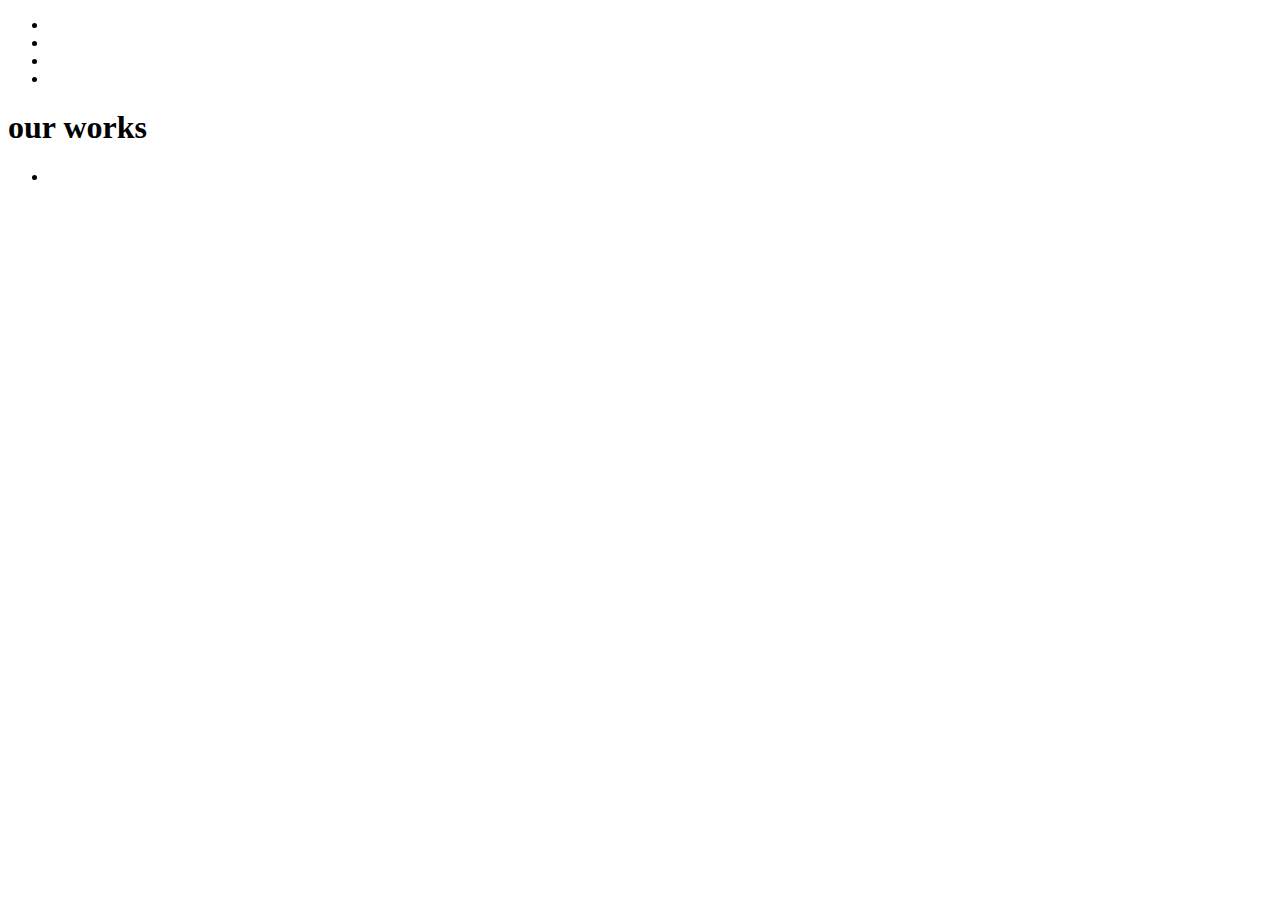
==== HW10-12/index.html @ fb9b8a3e "add 10-12" ====
<!DOCTYPE html>
<html lang="en">

<head>
  <meta charset="UTF-8">
  <meta http-equiv="X-UA-Compatible" content="IE=edge">
  <meta name="viewport" content="width=device-width, initial-scale=1.0">
  <title>Document</title>
  <link rel="preconnect" href="https://fonts.googleapis.com">
  <link rel="preconnect" href="https://fonts.gstatic.com" crossorigin>
  <link href="https://fonts.googleapis.com/css2?family=Playfair+Display&family=Ubuntu:wght@300&display=swap"
    rel="stylesheet">
  <link rel="stylesheet" href="style.css">
</head>

<body>
  <header class="header">
    <nav class="header-nav">
      <ul class="list">
        <li class="item"></li>
        <li class="item"></li>
        <li class="item"></li>
        <li class="item"></li>
      </ul>
    </nav>
  </header>
  <main>
    <section class="section">
      <h1>our works</h1>
      <ul class="works-list">
        <li class="cart">
          <img src="" alt="">
          <a href="#"></a>
          <h2></h2>
          <p></p>
        </li>

      </ul>
    </section>
  </main>
</body>

</html>
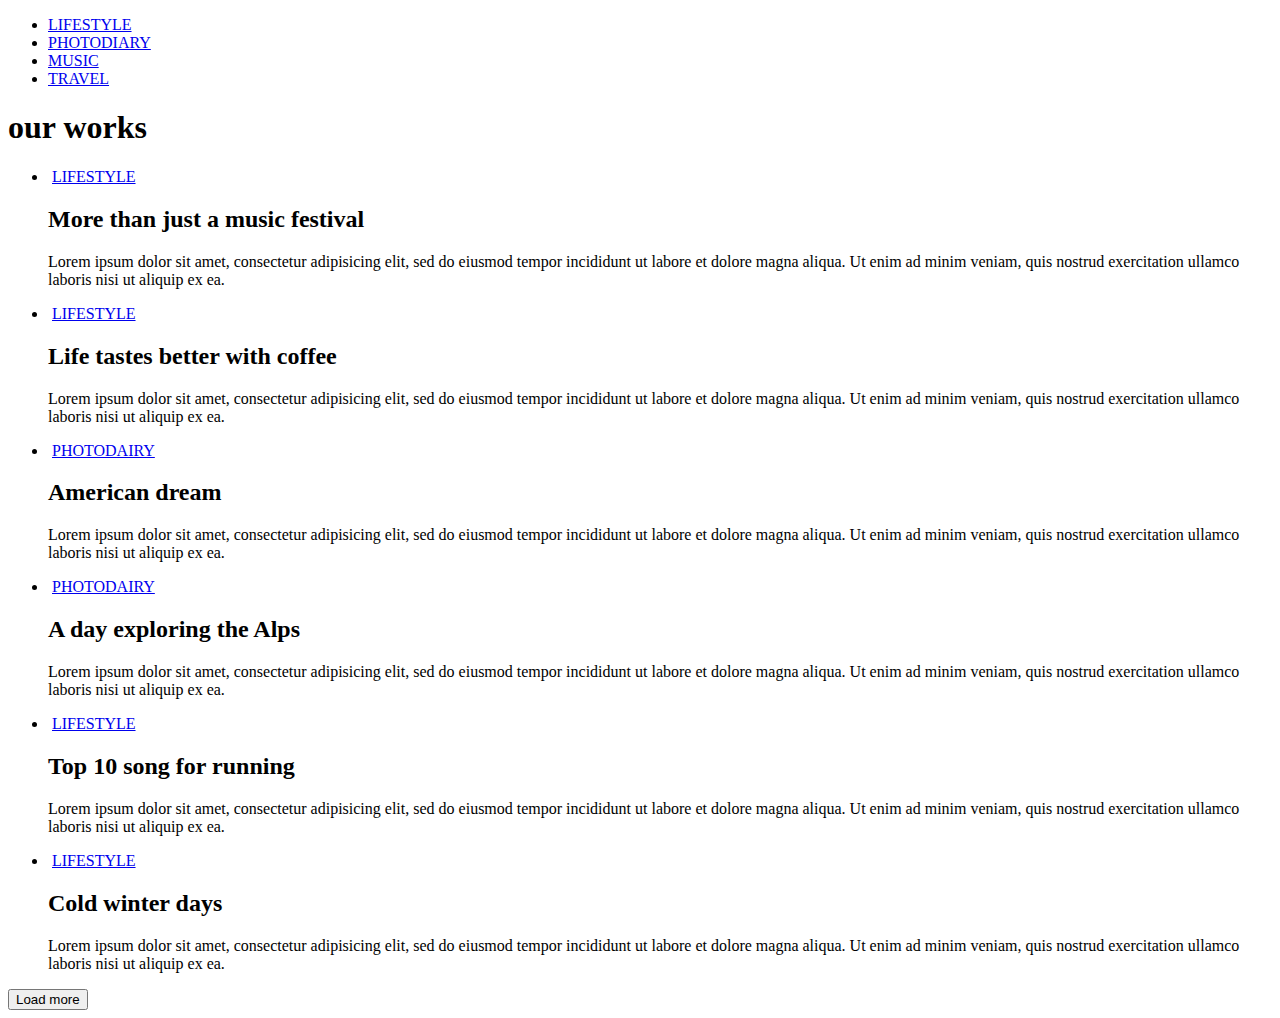
==== commit 6a052e60: "add img" ====
--- a/HW10-12/index.html
+++ b/HW10-12/index.html
@@ -17,10 +17,10 @@
   <header class="header">
     <nav class="header-nav">
       <ul class="list">
-        <li class="item"></li>
-        <li class="item"></li>
-        <li class="item"></li>
-        <li class="item"></li>
+        <li class="item"><a href="#">LIFESTYLE</a></li>
+        <li class="item"><a href="#">PHOTODIARY</a></li>
+        <li class="item"><a href="#">MUSIC</a></li>
+        <li class="item"><a href="#">TRAVEL</a></li>
       </ul>
     </nav>
   </header>
@@ -30,12 +30,55 @@
       <ul class="works-list">
         <li class="cart">
           <img src="" alt="">
-          <a href="#"></a>
-          <h2></h2>
-          <p></p>
+          <a href="#">LIFESTYLE</a>
+          <h2>More than just a music festival</h2>
+          <p>Lorem ipsum dolor sit amet, consectetur adipisicing elit, sed do eiusmod tempor incididunt ut labore et
+            dolore magna
+            aliqua. Ut enim ad minim veniam, quis nostrud exercitation ullamco laboris nisi ut aliquip ex ea.</p>
+        </li>
+        <li class="cart">
+          <img src="" alt="">
+          <a href="#">LIFESTYLE</a>
+          <h2>Life tastes better with coffee</h2>
+          <p>Lorem ipsum dolor sit amet, consectetur adipisicing elit, sed do eiusmod tempor incididunt ut labore et
+            dolore magna
+            aliqua. Ut enim ad minim veniam, quis nostrud exercitation ullamco laboris nisi ut aliquip ex ea.</p>
+        </li>
+        <li class="cart">
+          <img src="" alt="">
+          <a href="#">PHOTODAIRY</a>
+          <h2>American dream</h2>
+          <p>Lorem ipsum dolor sit amet, consectetur adipisicing elit, sed do eiusmod tempor incididunt ut labore et
+            dolore magna
+            aliqua. Ut enim ad minim veniam, quis nostrud exercitation ullamco laboris nisi ut aliquip ex ea.</p>
+        </li>
+        <li class="cart">
+          <img src="" alt="">
+          <a href="#">PHOTODAIRY</a>
+          <h2>A day exploring the Alps</h2>
+          <p>Lorem ipsum dolor sit amet, consectetur adipisicing elit, sed do eiusmod tempor incididunt ut labore et
+            dolore magna
+            aliqua. Ut enim ad minim veniam, quis nostrud exercitation ullamco laboris nisi ut aliquip ex ea.</p>
+        </li>
+        <li class="cart">
+          <img src="" alt="">
+          <a href="#">LIFESTYLE</a>
+          <h2>Top 10 song for running</h2>
+          <p>Lorem ipsum dolor sit amet, consectetur adipisicing elit, sed do eiusmod tempor incididunt ut labore et
+            dolore magna
+            aliqua. Ut enim ad minim veniam, quis nostrud exercitation ullamco laboris nisi ut aliquip ex ea.</p>
+        </li>
+        <li class="cart">
+          <img src="" alt="">
+          <a href="#">LIFESTYLE</a>
+          <h2>Cold winter days</h2>
+          <p>Lorem ipsum dolor sit amet, consectetur adipisicing elit, sed do eiusmod tempor incididunt ut labore et
+            dolore magna
+            aliqua. Ut enim ad minim veniam, quis nostrud exercitation ullamco laboris nisi ut aliquip ex ea.</p>
         </li>
 
       </ul>
+      <button type="button">Load more</button>
     </section>
   </main>
 </body>
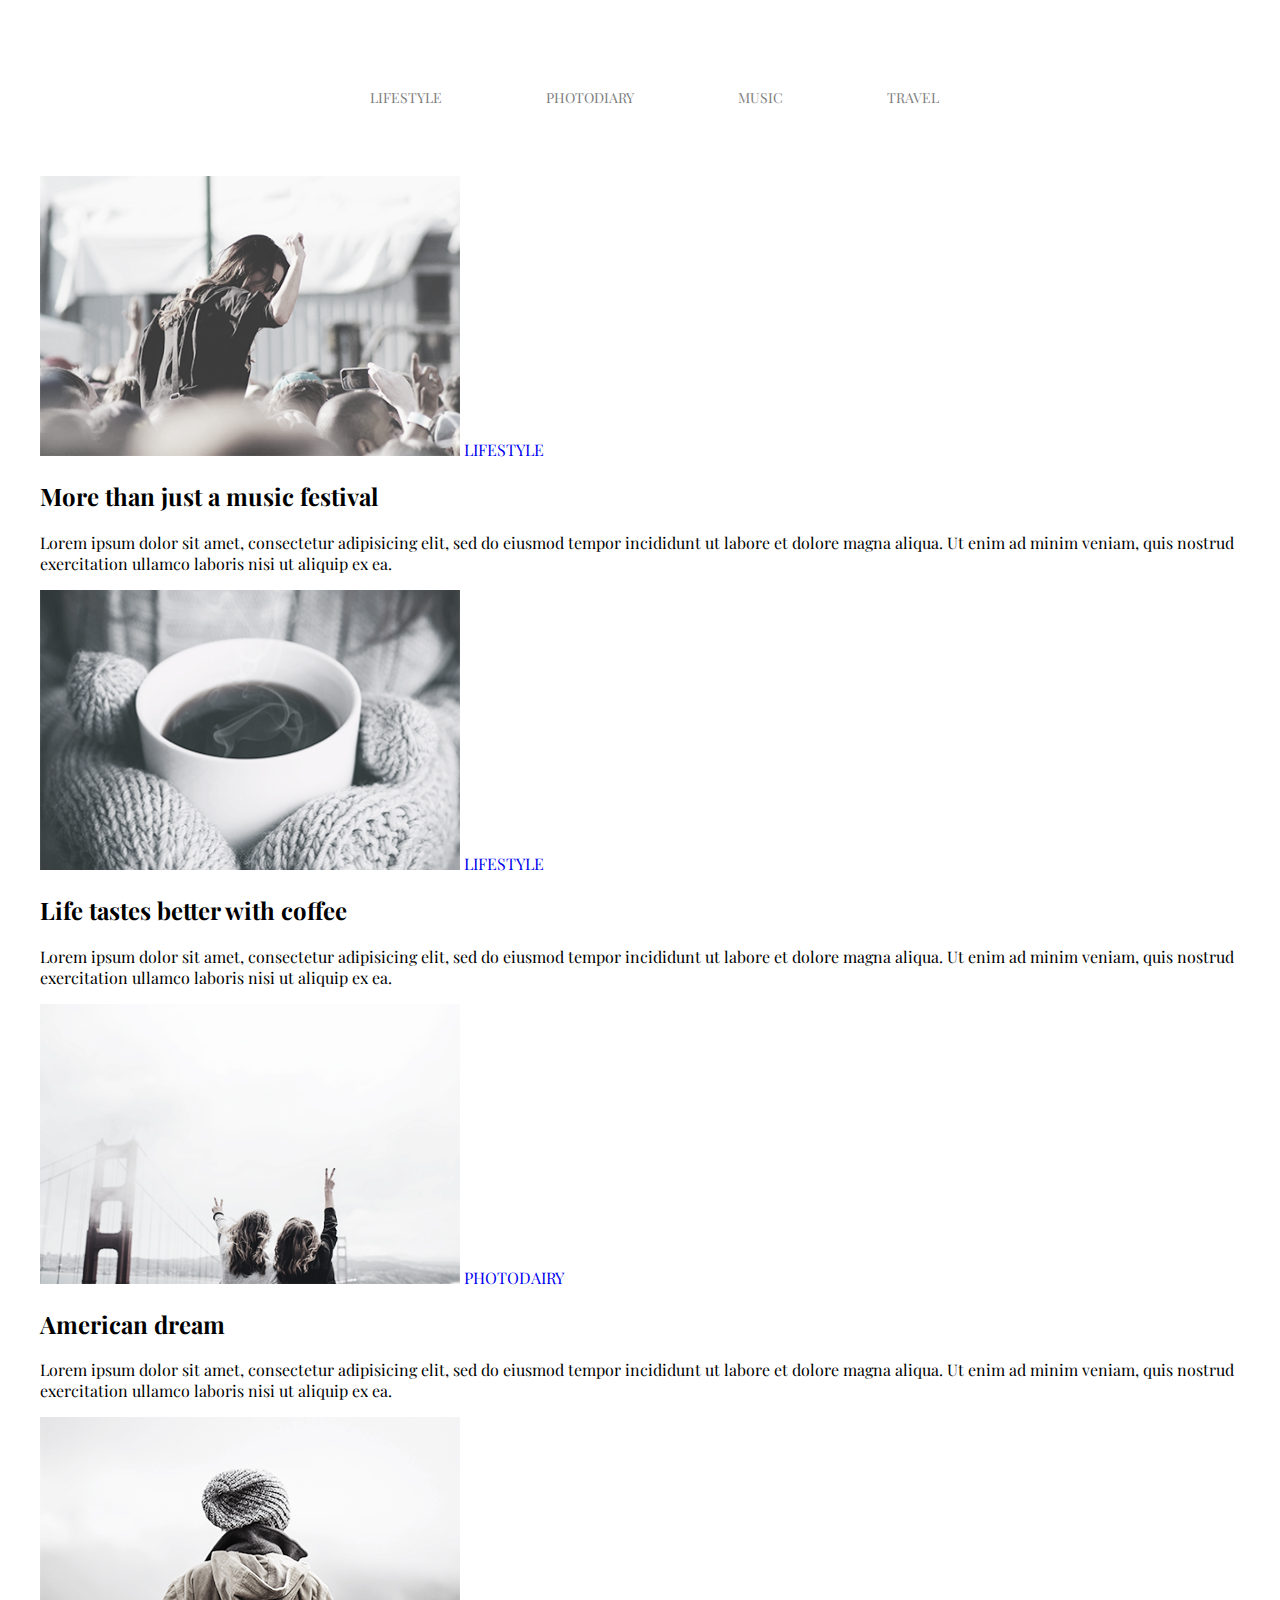
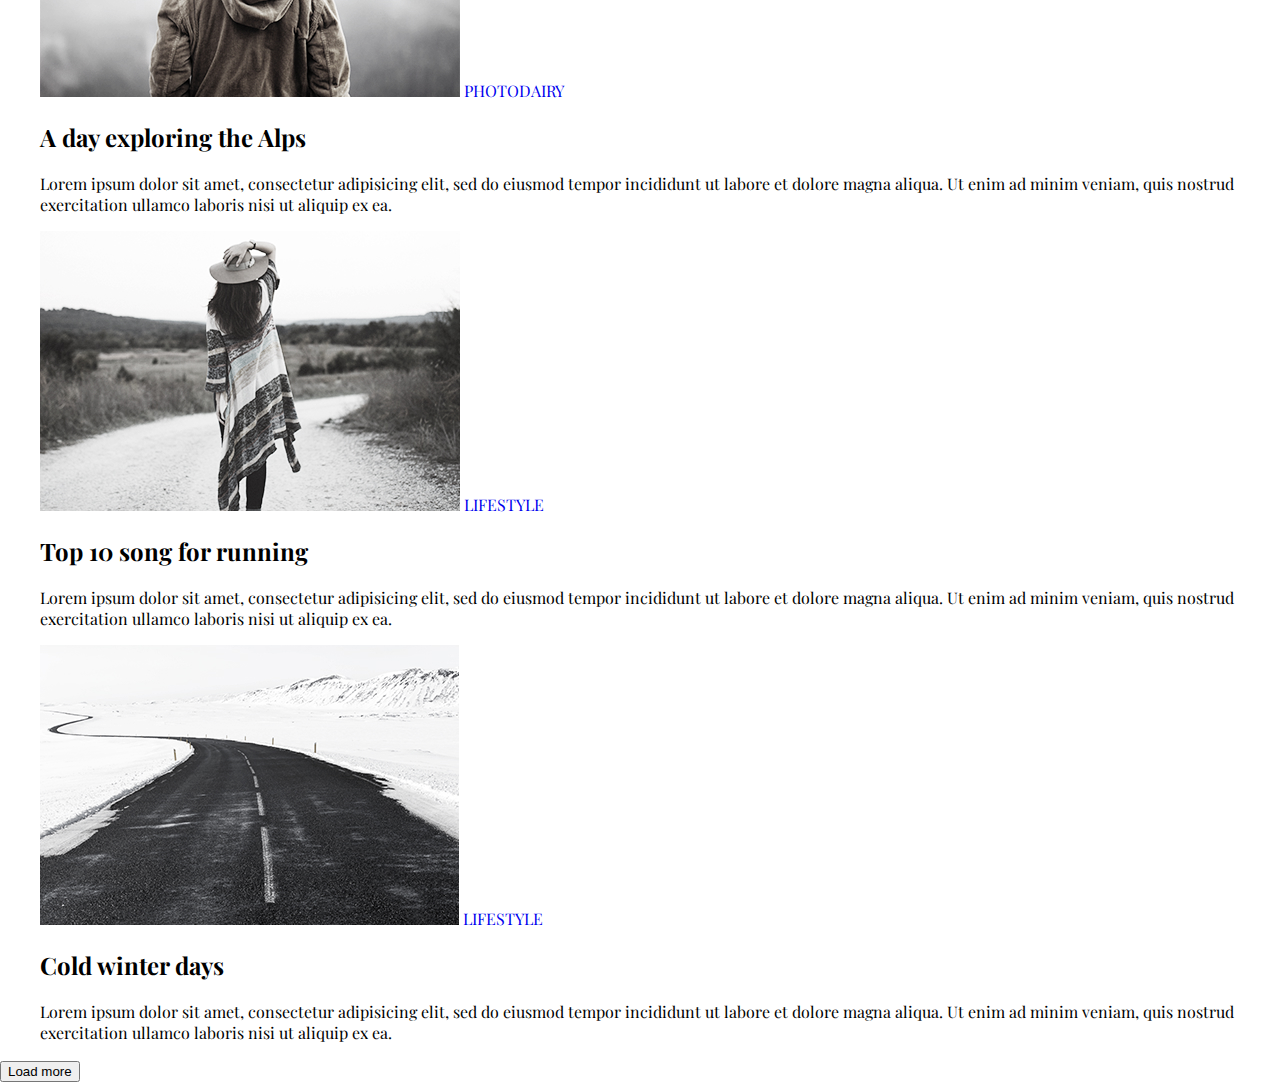
==== commit 055d9875: "фвв" ====
--- a/HW10-12/index.html
+++ b/HW10-12/index.html
@@ -15,21 +15,20 @@
 
 <body>
   <header class="header">
-    <nav class="header-nav">
-      <ul class="list">
-        <li class="item"><a href="#">LIFESTYLE</a></li>
-        <li class="item"><a href="#">PHOTODIARY</a></li>
-        <li class="item"><a href="#">MUSIC</a></li>
-        <li class="item"><a href="#">TRAVEL</a></li>
-      </ul>
-    </nav>
+
+    <ul class="list">
+      <li class="item"><a href="#">LIFESTYLE</a></li>
+      <li class="item"><a href="#">PHOTODIARY</a></li>
+      <li class="item"><a href="#">MUSIC</a></li>
+      <li class="item"><a href="#">TRAVEL</a></li>
+    </ul>
   </header>
   <main>
     <section class="section">
       <h1>our works</h1>
       <ul class="works-list">
         <li class="cart">
-          <img src="" alt="">
+          <img src="img/img-1.jpg" alt="">
           <a href="#">LIFESTYLE</a>
           <h2>More than just a music festival</h2>
           <p>Lorem ipsum dolor sit amet, consectetur adipisicing elit, sed do eiusmod tempor incididunt ut labore et
@@ -37,7 +36,7 @@
             aliqua. Ut enim ad minim veniam, quis nostrud exercitation ullamco laboris nisi ut aliquip ex ea.</p>
         </li>
         <li class="cart">
-          <img src="" alt="">
+          <img src="img/img-2.jpg" alt="">
           <a href="#">LIFESTYLE</a>
           <h2>Life tastes better with coffee</h2>
           <p>Lorem ipsum dolor sit amet, consectetur adipisicing elit, sed do eiusmod tempor incididunt ut labore et
@@ -45,7 +44,7 @@
             aliqua. Ut enim ad minim veniam, quis nostrud exercitation ullamco laboris nisi ut aliquip ex ea.</p>
         </li>
         <li class="cart">
-          <img src="" alt="">
+          <img src="img/img-3.jpg" alt="">
           <a href="#">PHOTODAIRY</a>
           <h2>American dream</h2>
           <p>Lorem ipsum dolor sit amet, consectetur adipisicing elit, sed do eiusmod tempor incididunt ut labore et
@@ -53,7 +52,7 @@
             aliqua. Ut enim ad minim veniam, quis nostrud exercitation ullamco laboris nisi ut aliquip ex ea.</p>
         </li>
         <li class="cart">
-          <img src="" alt="">
+          <img src="img/img-4.jpg" alt="">
           <a href="#">PHOTODAIRY</a>
           <h2>A day exploring the Alps</h2>
           <p>Lorem ipsum dolor sit amet, consectetur adipisicing elit, sed do eiusmod tempor incididunt ut labore et
@@ -61,7 +60,7 @@
             aliqua. Ut enim ad minim veniam, quis nostrud exercitation ullamco laboris nisi ut aliquip ex ea.</p>
         </li>
         <li class="cart">
-          <img src="" alt="">
+          <img src="img/img-5.jpg" alt="">
           <a href="#">LIFESTYLE</a>
           <h2>Top 10 song for running</h2>
           <p>Lorem ipsum dolor sit amet, consectetur adipisicing elit, sed do eiusmod tempor incididunt ut labore et
@@ -69,7 +68,7 @@
             aliqua. Ut enim ad minim veniam, quis nostrud exercitation ullamco laboris nisi ut aliquip ex ea.</p>
         </li>
         <li class="cart">
-          <img src="" alt="">
+          <img src="img/img-6.jpg" alt="">
           <a href="#">LIFESTYLE</a>
           <h2>Cold winter days</h2>
           <p>Lorem ipsum dolor sit amet, consectetur adipisicing elit, sed do eiusmod tempor incididunt ut labore et
--- a/HW10-12/style.css
+++ b/HW10-12/style.css
@@ -0,0 +1,53 @@
+body {
+  margin: 0;
+  font-family: Playfair Display;
+  font-weight: 400;
+}
+
+a {
+  text-decoration: none;
+}
+
+ul,
+li {
+  list-style: none;
+}
+
+.header {
+  height: 90px;
+  padding: 70px 330px 0 330px;
+}
+
+.section h1 {
+  display: none;
+}
+
+.list {
+  display: inline-block;
+  /* margin: 0 auto; */
+}
+
+.item a {
+  font-size: 14px;
+
+  line-height: 19px;
+  letter-spacing: 0em;
+  color: #7D7D7D;
+}
+
+.item {
+  display: inline-block;
+  margin-right: 100px;
+}
+
+.item:last-child {
+  margin-right: 0;
+}
+
+/* .item:nth-child(4) {
+  margin-right: 0;
+} */
+
+.item a:hover {
+  color: #03A9F4;
+}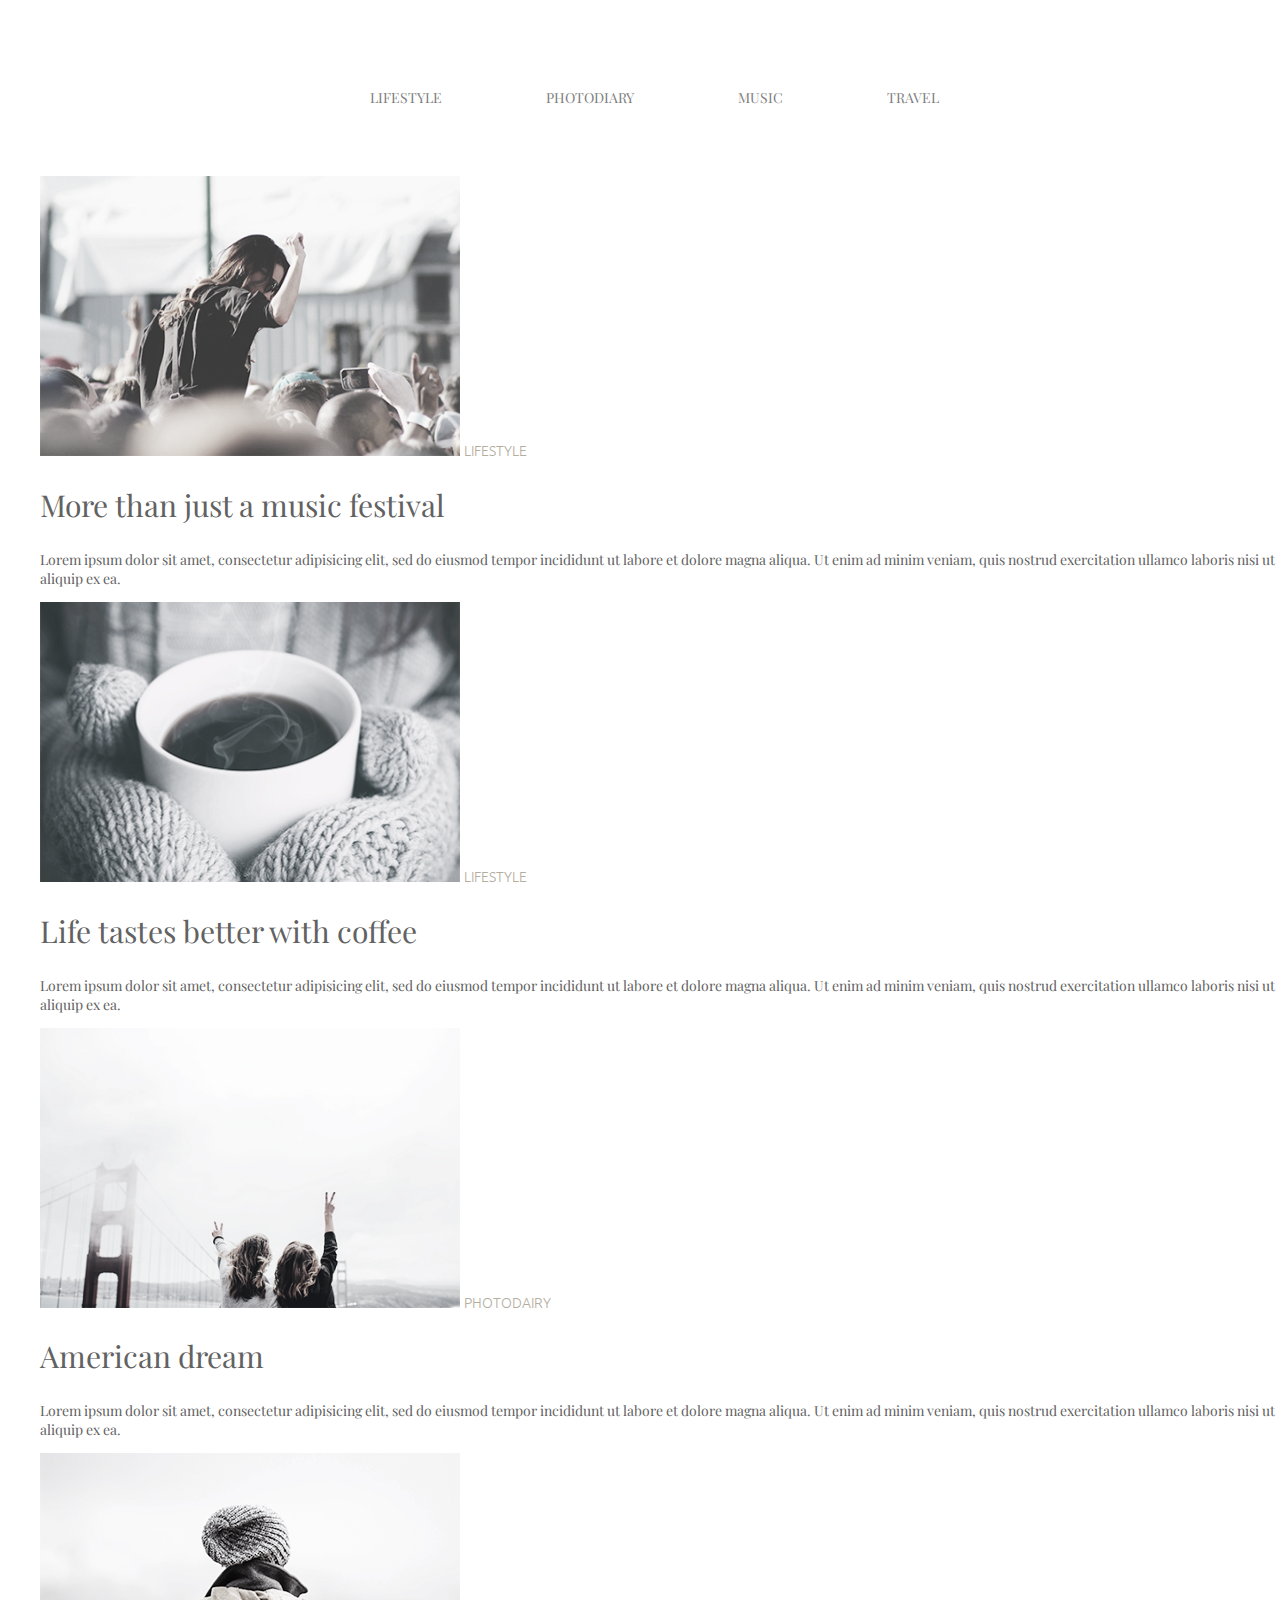
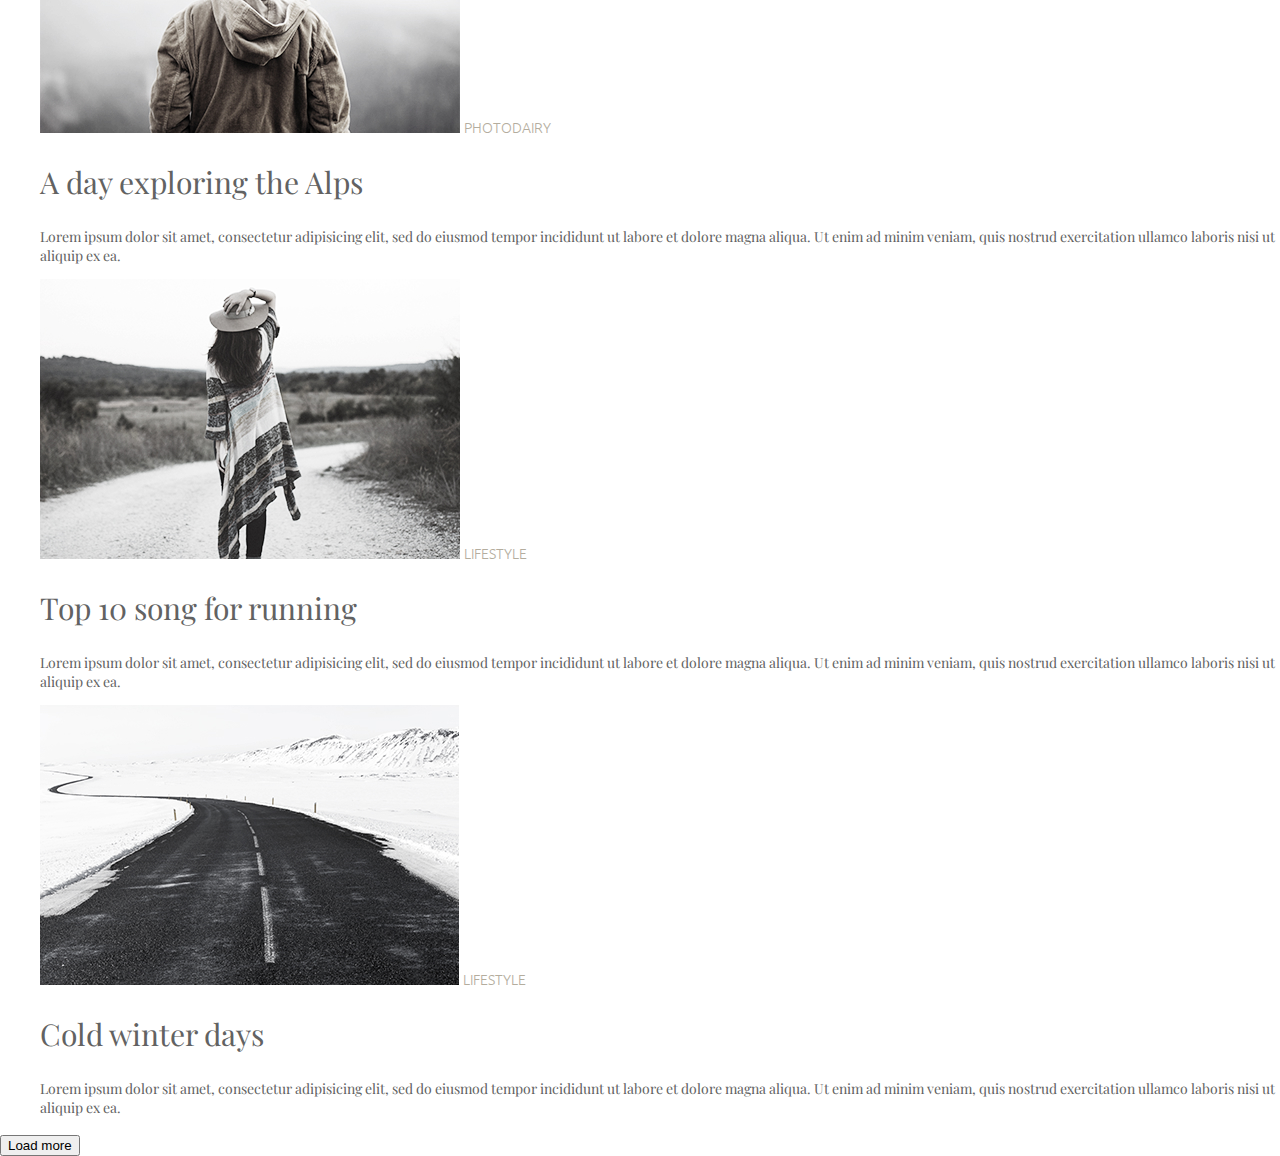
==== commit ee6a9381: "add" ====
--- a/HW10-12/index.html
+++ b/HW10-12/index.html
@@ -8,7 +8,7 @@
   <title>Document</title>
   <link rel="preconnect" href="https://fonts.googleapis.com">
   <link rel="preconnect" href="https://fonts.gstatic.com" crossorigin>
-  <link href="https://fonts.googleapis.com/css2?family=Playfair+Display&family=Ubuntu:wght@300&display=swap"
+  <link href="https://fonts.googleapis.com/css2?family=Playfair+Display:wght@400&family=Ubuntu:wght@300&display=swap"
     rel="stylesheet">
   <link rel="stylesheet" href="style.css">
 </head>
--- a/HW10-12/style.css
+++ b/HW10-12/style.css
@@ -2,17 +2,22 @@
   margin: 0;
   font-family: Playfair Display;
   font-weight: 400;
+
 }
 
 a {
   text-decoration: none;
+  color: #7D7D7D;
+  cursor: default;
 }
 
 ul,
 li {
   list-style: none;
+
 }
 
+/* ==================== header ================= */
 .header {
   height: 90px;
   padding: 70px 330px 0 330px;
@@ -20,6 +25,7 @@
 
 .section h1 {
   display: none;
+
 }
 
 .list {
@@ -32,12 +38,13 @@
 
   line-height: 19px;
   letter-spacing: 0em;
-  color: #7D7D7D;
+  /* color: #7D7D7D; */
 }
 
 .item {
   display: inline-block;
   margin-right: 100px;
+  color: #03A9F4;
 }
 
 .item:last-child {
@@ -50,4 +57,31 @@
 
 .item a:hover {
   color: #03A9F4;
+}
+
+
+/* ==================== section ================= */
+
+.cart {
+  font-weight: 400;
+  color: #626262;
+}
+
+.cart a {
+  font-family: 'Ubuntu';
+  font-weight: 300;
+  font-size: 14px;
+  line-height: 16px;
+  color: #B4AD9E;
+}
+
+.cart h2 {
+  font-size: 30px;
+  line-height: 40px;
+  font-weight: 400;
+}
+
+.cart p {
+  font-size: 14px;
+  line-height: 19px;
 }